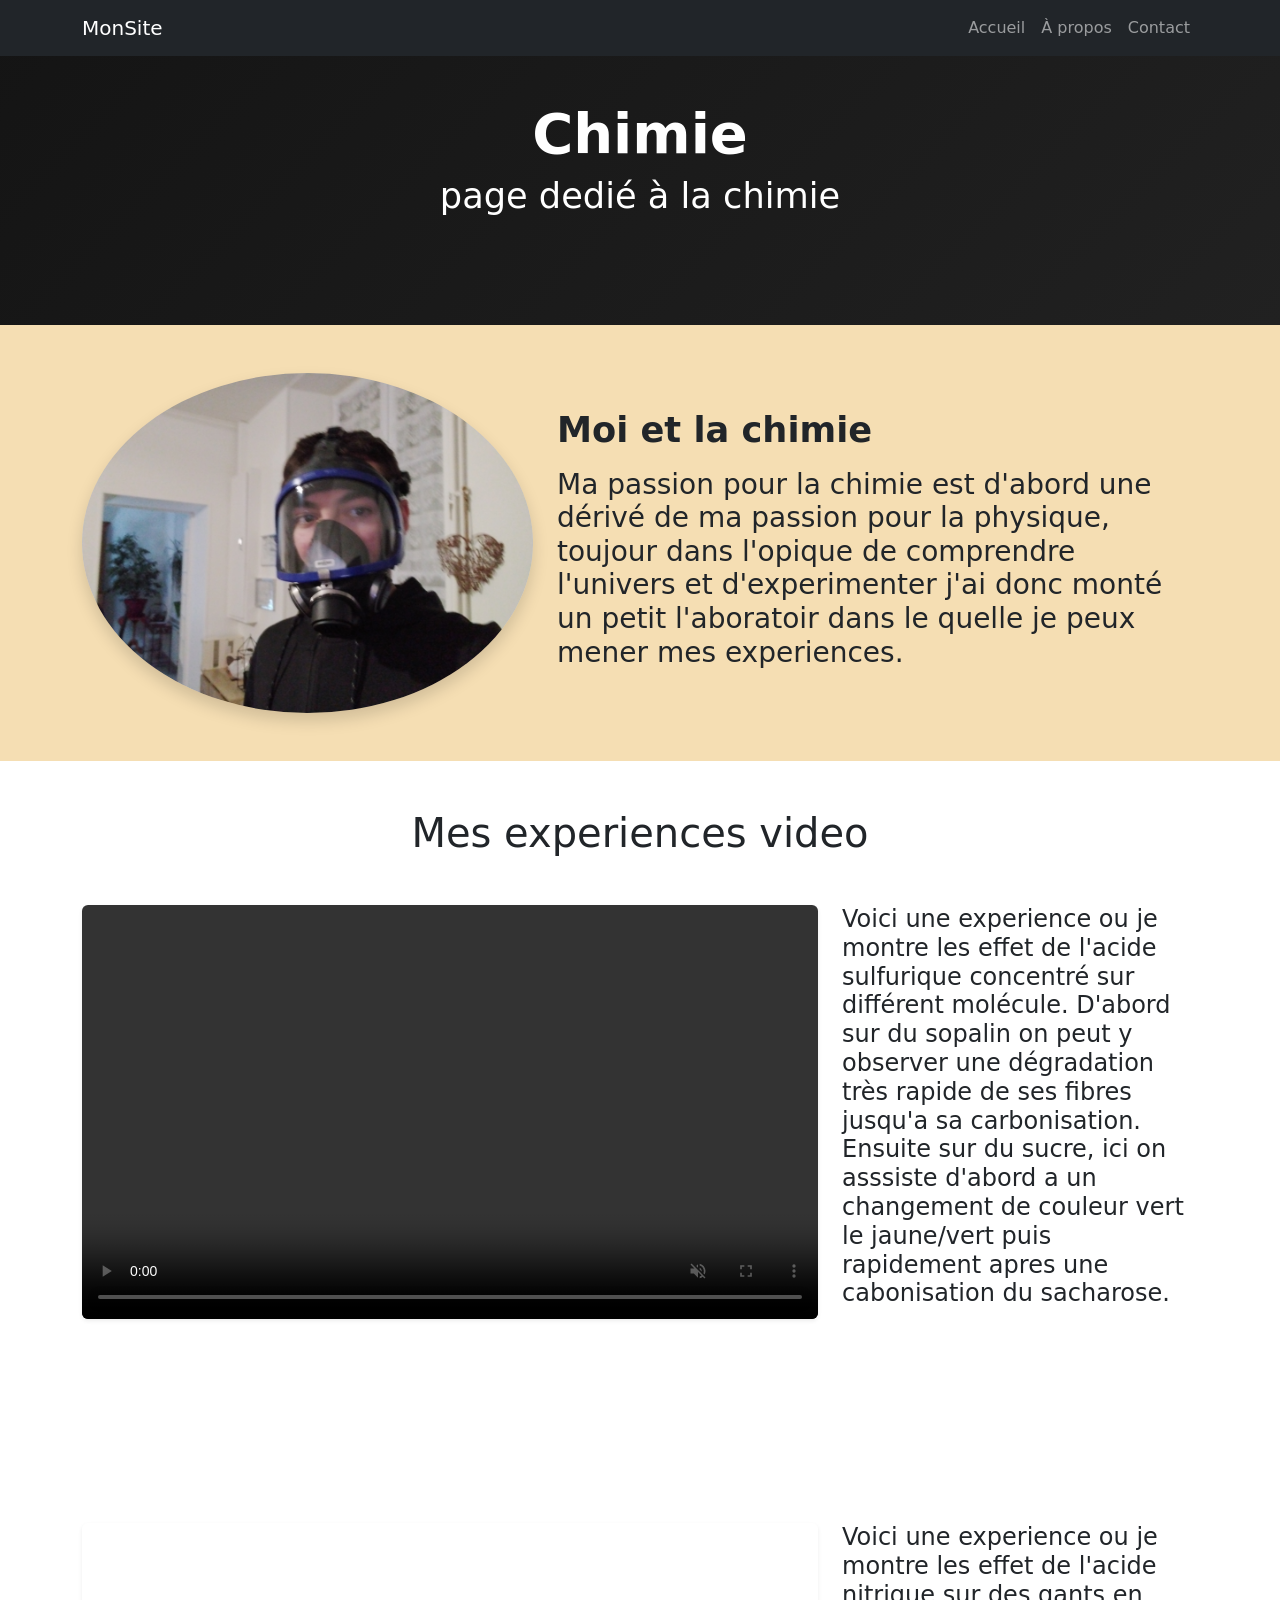
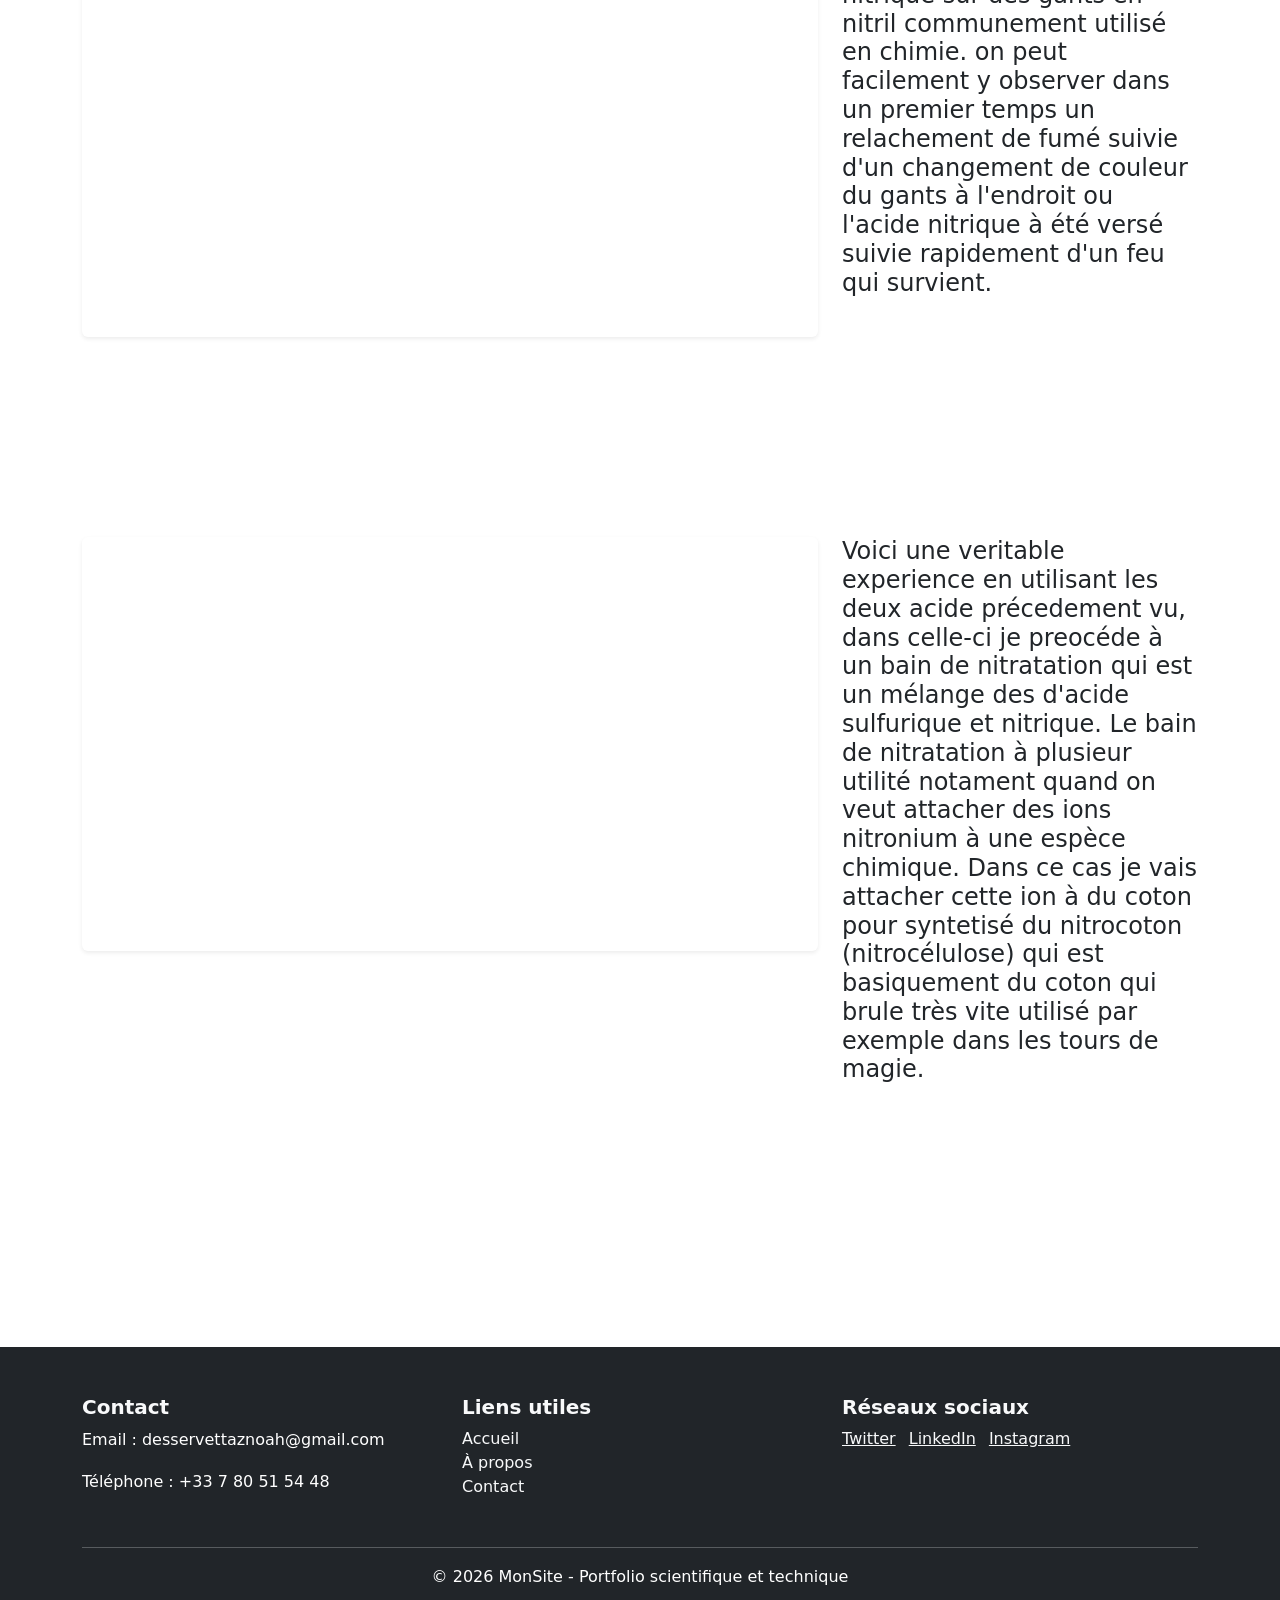
==== chimie.html @ fe7d544c "commit" ====
<!DOCTYPE html>
<html lang="fr">
<head>
  <meta charset="UTF-8" />
  <meta name="viewport" content="width=device-width, initial-scale=1" />
  <title>chimie</title>
  <link href="https://cdn.jsdelivr.net/npm/bootstrap@5.3.3/dist/css/bootstrap.min.css" rel="stylesheet">
  <link rel="stylesheet" href="style.css">
</head>
<body id="chimie">
    <script src="https://cdn.jsdelivr.net/npm/bootstrap@5.3.3/dist/js/bootstrap.bundle.min.js"></script>
    <nav class="navbar navbar-expand-lg navbar-dark bg-dark fixed-top">
    <div class="container">
      <a class="navbar-brand" href="index.html">MonSite</a>
      <button class="navbar-toggler" type="button" data-bs-toggle="collapse" data-bs-target="#navbarNav">
        <span class="navbar-toggler-icon"></span>
      </button>
      <div class="collapse navbar-collapse" id="navbarNav">
        <ul class="navbar-nav ms-auto">
          <li class="nav-item"><a class="nav-link" href="index.html">Accueil</a></li>
          <li class="nav-item"><a class="nav-link" href="#apropos">À propos</a></li>
          <li class="nav-item"><a class="nav-link" href="formulaire.html">Contact</a></li>
        </ul>
      </div>
    </div>
    </nav>

  <section id="accueil_chimie" class="hero text-center">
    <div class="container">
      <h1 class="display-4 fw-bold">Chimie</h1>
      <h2>page dedié à la chimie</h2>
    </div>
  </section>

    <section id="apropos-chimie" class="py-5">
        <div class="container">
            <div class="row align-items-center">
                <div class="col-md-5 mb-4 mb-md-0 text-center">
                    <img src="asset/image/moi2.jpg" alt="Photo de moi" class="img-fluid rounded-circle shadow apropos-photo">
                </div>
                <div class="col-md-7">
                    <h2 class="fw-bold mb-3">Moi et la chimie</h2>
                    <h3>  
                        Ma passion pour la chimie est d'abord une dérivé de ma passion pour 
                        la physique, toujour dans l'opique de comprendre l'univers et d'experimenter 
                        j'ai donc monté un petit l'aboratoir dans le quelle je peux mener mes experiences.
                    </h3>  
                </div>
            </div>
        </div>
    </section>

    <section id="chimie" class="py-5 chimie">
    <div class="container">
        <div class="text-center mb-5">
            <h1>Mes experiences video</h1>
        </div>

        <div class="row video-chimie">
            <div class="col-md-8">
                <div class="ratio ratio-16x9 shadow-sm rounded overflow-hidden">
                    <video src="asset/video/acide_sulfurique.mp4" controls muted></video>
                </div>
            </div>

        <div class="col-md-4">
            <h4>Voici une experience ou je montre les effet de l'acide sulfurique concentré 
                sur différent molécule. D'abord sur du sopalin on peut y observer 
                une dégradation très rapide de ses fibres jusqu'a sa carbonisation. 
                Ensuite sur du sucre, ici on asssiste d'abord a un changement de couleur 
                vert le jaune/vert puis rapidement apres une cabonisation du sacharose. 
            </h4>
        </div>
        </div>

        <div class="row video-chimie">
        <div class="col-md-8">
            <div class="ratio ratio-16x9 shadow-sm rounded overflow-hidden">
                <iframe width="383" height="681" src="https://www.youtube.com/embed/YjJ0TmkEtPU" title="acide nitrique vs gant en nitrile" frameborder="0" allow="accelerometer; autoplay; clipboard-write; encrypted-media; gyroscope; picture-in-picture; web-share" referrerpolicy="strict-origin-when-cross-origin" allowfullscreen></iframe>
            </div>
        </div>

        <div class="col-md-4">
            <h4>Voici une experience ou je montre les effet de l'acide nitrique sur 
                des gants en nitril communement utilisé en chimie. on peut facilement 
                y observer dans un premier temps un relachement de fumé suivie 
                d'un changement de couleur du gants à l'endroit ou l'acide nitrique
                à été versé suivie rapidement d'un feu qui survient.
            </h4>
        </div>

        
        </div>

        <div class="row video-chimie">
        <div class="col-md-8">
            <div class="ratio ratio-16x9 shadow-sm rounded overflow-hidden">
                <iframe width="383" height="681" src="https://www.youtube.com/embed/yhOqYboBBNo" title="la Nitrocellulose #science #chimie #chemistry #homemade #culture" frameborder="0" allow="accelerometer; autoplay; clipboard-write; encrypted-media; gyroscope; picture-in-picture; web-share" referrerpolicy="strict-origin-when-cross-origin" allowfullscreen></iframe>
            </div>
        </div>

        <div class="col-md-4">
            <h4>Voici une veritable experience en utilisant les deux acide précedement vu, 
                dans celle-ci je preocéde à un bain de nitratation qui est un mélange des d'acide 
                sulfurique et nitrique. Le bain de nitratation à plusieur utilité notament quand 
                on veut attacher des ions nitronium à une espèce chimique. Dans ce cas je vais attacher 
                cette ion à du coton pour syntetisé du nitrocoton (nitrocélulose) qui est basiquement 
                du coton qui brule très vite utilisé par exemple dans les tours de magie.
            </h4>
        </div>
        </div>

    </section>
  <script src="https://cdn.jsdelivr.net/npm/bootstrap@5.3.3/dist/js/bootstrap.bundle.min.js"></script>
</body>

<footer class="bg-dark text-light pt-5 pb-3">
  <div class="container">
    <div class="row text-center text-md-start">

      <div class="col-md-4 mb-3" >
        <h5 class="fw-bold" >Contact</h5>
        <p style="color: white;">Email : desservettaznoah@gmail.com</p>
        <p style="color: white;">Téléphone : +33 7 80 51 54 48</p>
      </div>

      <div class="col-md-4 mb-3">
        <h5 class="fw-bold">Liens utiles</h5>
        <ul class="list-unstyled">
          <li><a href="index.html" class="text-decoration-none text-light">Accueil</a></li>
          <li><a href="#apropos" class="text-decoration-none text-light">À propos</a></li>
          <li><a href="formulaire.html" class="text-decoration-none text-light">Contact</a></li>
        </ul>
      </div>

      <div class="col-md-4 mb-3">
        <h5 class="fw-bold">Réseaux sociaux</h5>
        <a href="#" class="text-light me-2">Twitter</a>
        <a href="#" class="text-light me-2">LinkedIn</a>
        <a href="#" class="text-light">Instagram</a>
      </div>
    </div>

    <hr>
    <div class="text-center mt-3">
      <p style="color: white;">© 2026 MonSite - Portfolio scientifique et technique</p>
    </div>
  </div>
</footer>
</html>
---- style.css ----
body {
  scroll-behavior: smooth;
  background-color: wheat;
}

.hero {
  background: linear-gradient(135deg, #141414, #212121);
  color: white;
  padding: 100px 0;
  text-align: center;
}

.hero img {
    width: 100%;
}

footer {
  background-color: #212529;
  color: #adb5bd;
}

.moi_main{
    display: flex;
    max-width: 800px;
    margin: 80px auto;
    padding: 5px;
    margin-bottom: 100px;
}

.moi_main p {
    width: 40%;
    padding: 60px;
}

.moi_main img{
    width: 60%;
    align-content: center;
    border-radius: 10px;
    box-shadow: 0 0 25 #141414;
}
.container h1 {
  text-align: center;
}

.mes_domaines {
  font-weight: bold;
  margin-bottom: 30px;
}

.domain-card {
  display: block;
  background: white;
  padding: 20px;
  border-radius: 15px;
  text-align: center;
  text-decoration: none;
  color: #212529;
  box-shadow: 0 5px 15px rgba(0,0,0,0.1);
  transition: transform 0.2s ease, box-shadow 0.2s ease;
}

.domain-card img {
  max-width: 100%;
  margin-bottom: 10px;
}

.domain-card h5 {
  font-weight: 600;
  margin-top: 10px;
}

.domain-card:hover {
  transform: translateY(-5px);
  box-shadow: 0 10px 25px rgba(0,0,0,0.2);
}

.cards-top,
.cards-bottom {
  display: flex;
  justify-content: center;
  gap: 1.5em;
}

.cards-top {
  margin-bottom: 2rem;
}


#chimie {
  background-color: #f8f9fa;
}


#chimie h2 {
  font-size: 2.2rem;
}

#chimie h4 {
  margin-bottom: 15px;
}


#chimie iframe {
  border-radius: 10px;
}

#chimie img {
  border-radius: 10px;
  transition: transform 0.2s ease;
}

#chimie img:hover {
  transform: scale(1.03);
}

#chimie p {
  color: #495057;
  line-height: 1.6;
}

.video-chimie {
  margin-bottom: 200px;
}

#chimie {
  background-color: white;
}

#apropos-chimie {
  background-color: wheat;
}

img {
  object-fit: cover;
}

.shadow-sm {
  box-shadow: 0 5px 15px rgba(0,0,0,0.1);
}

.btn {
  min-width: 200px;
}

.img-thumbnail {
  max-width: 200px;
}

.lien {
  align-items: center;
}
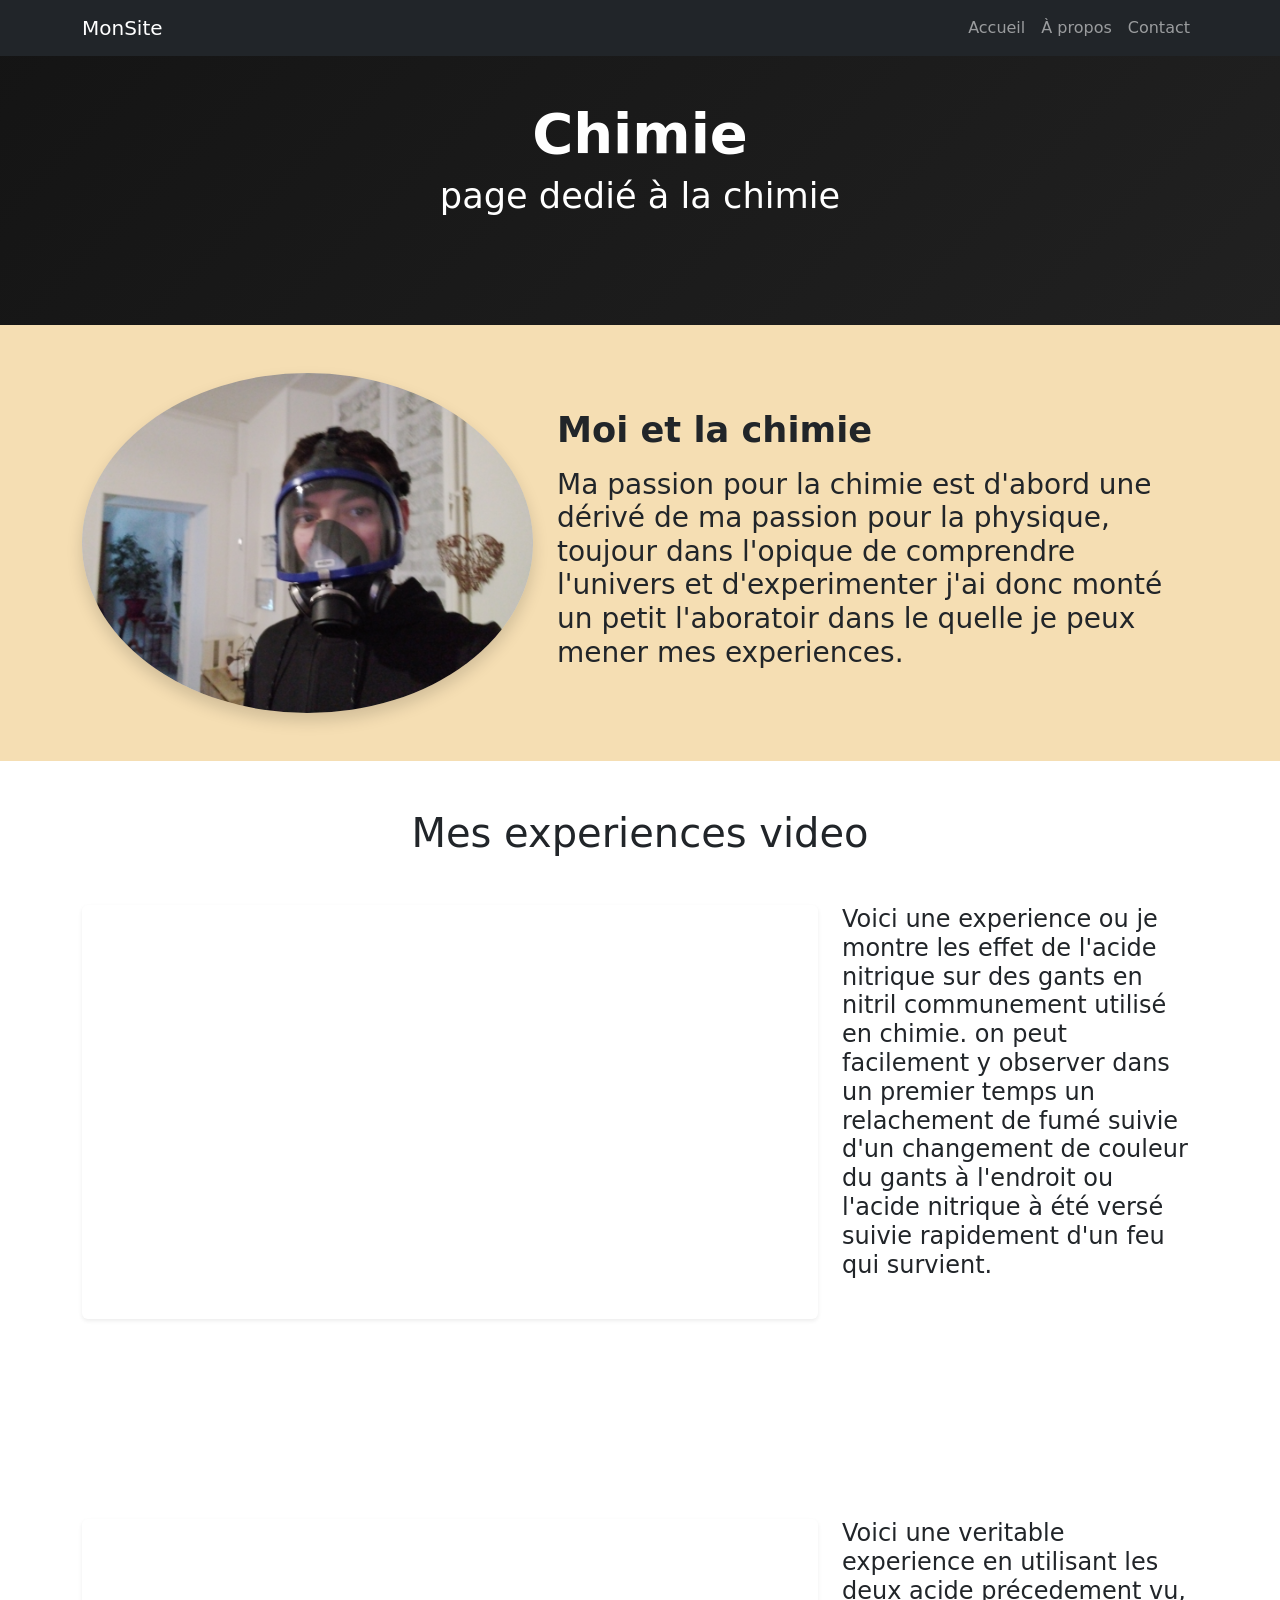
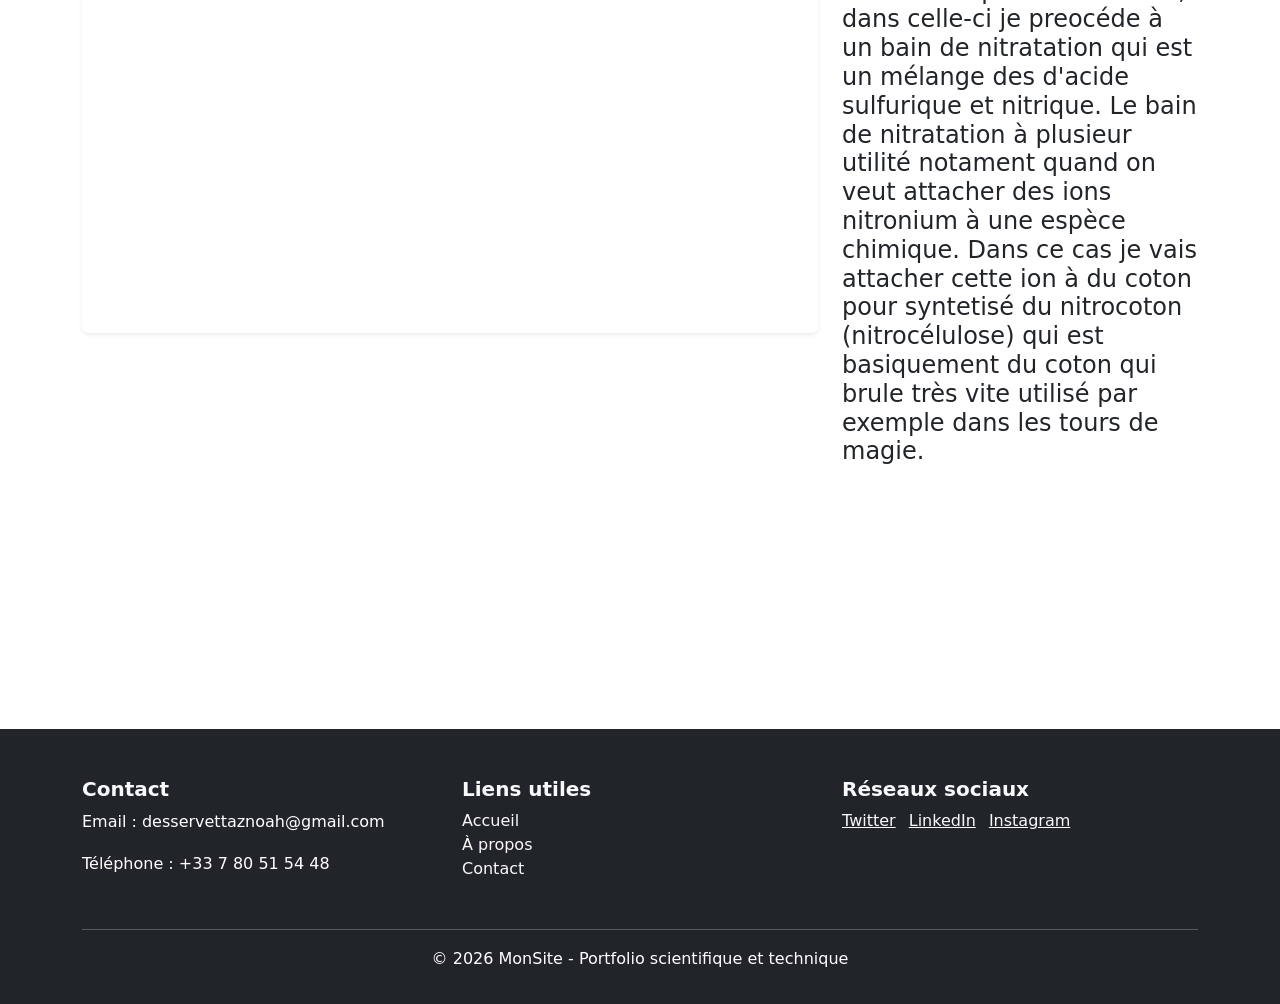
==== commit 4018d872: "chimie" ====
--- a/chimie.html
+++ b/chimie.html
@@ -58,23 +58,6 @@
         </div>
 
         <div class="row video-chimie">
-            <div class="col-md-8">
-                <div class="ratio ratio-16x9 shadow-sm rounded overflow-hidden">
-                    <video src="asset/video/acide_sulfurique.mp4" controls muted></video>
-                </div>
-            </div>
-
-        <div class="col-md-4">
-            <h4>Voici une experience ou je montre les effet de l'acide sulfurique concentré 
-                sur différent molécule. D'abord sur du sopalin on peut y observer 
-                une dégradation très rapide de ses fibres jusqu'a sa carbonisation. 
-                Ensuite sur du sucre, ici on asssiste d'abord a un changement de couleur 
-                vert le jaune/vert puis rapidement apres une cabonisation du sacharose. 
-            </h4>
-        </div>
-        </div>
-
-        <div class="row video-chimie">
         <div class="col-md-8">
             <div class="ratio ratio-16x9 shadow-sm rounded overflow-hidden">
                 <iframe width="383" height="681" src="https://www.youtube.com/embed/YjJ0TmkEtPU" title="acide nitrique vs gant en nitrile" frameborder="0" allow="accelerometer; autoplay; clipboard-write; encrypted-media; gyroscope; picture-in-picture; web-share" referrerpolicy="strict-origin-when-cross-origin" allowfullscreen></iframe>
@@ -90,7 +73,6 @@
             </h4>
         </div>
 
-        
         </div>
 
         <div class="row video-chimie">
